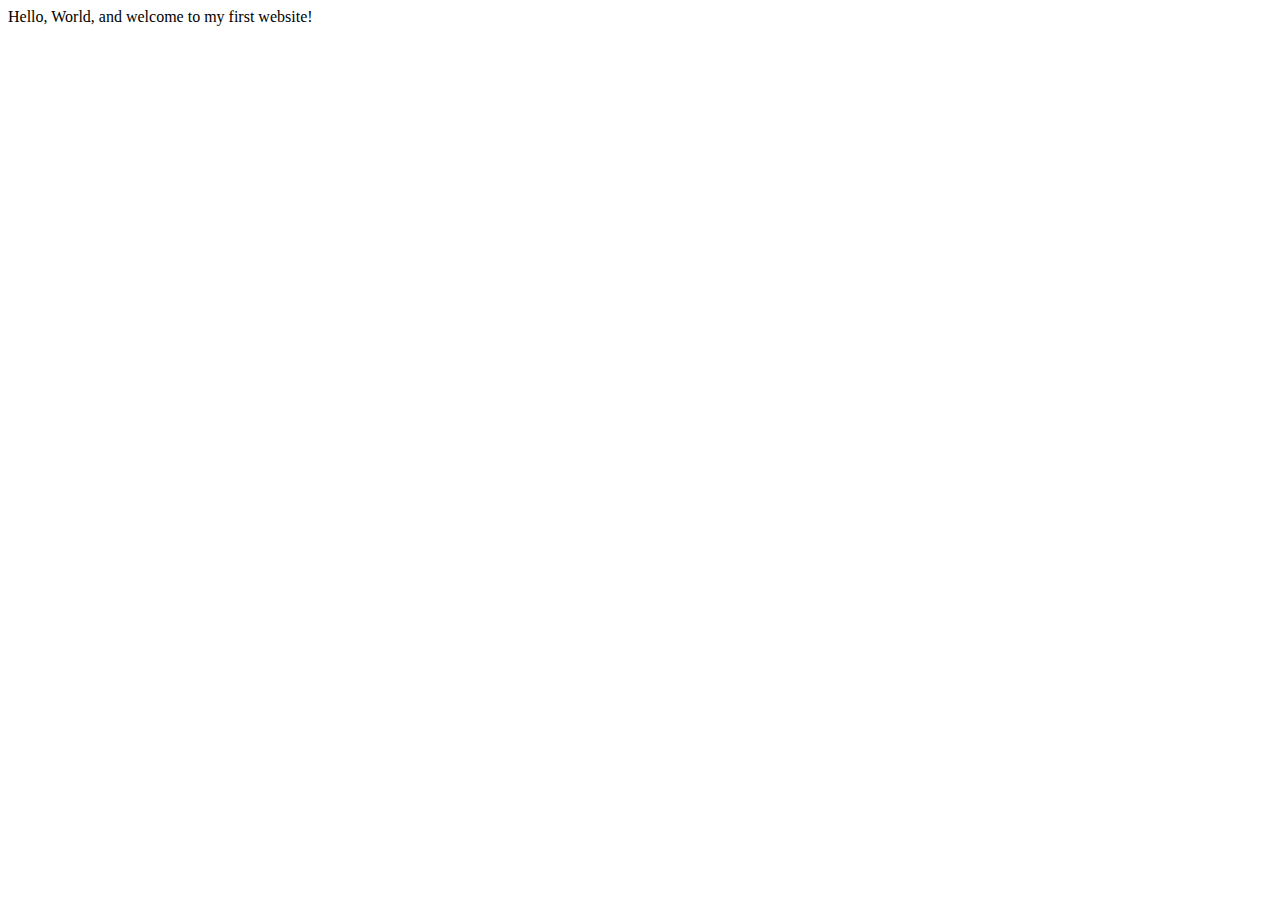
==== index.html @ f7ee9c83 "Added index file" ====
<!DOCTYPE html>
<html lang="en">
    <head>
        <meta charset="utf-8">
        <meta name="viewport" content="width=device-width, initial-scale=1.0">
        <title>My First Website</title>
    </head>
    <body>
       Hello, World, and welcome to my first website!
    </body>
</html>
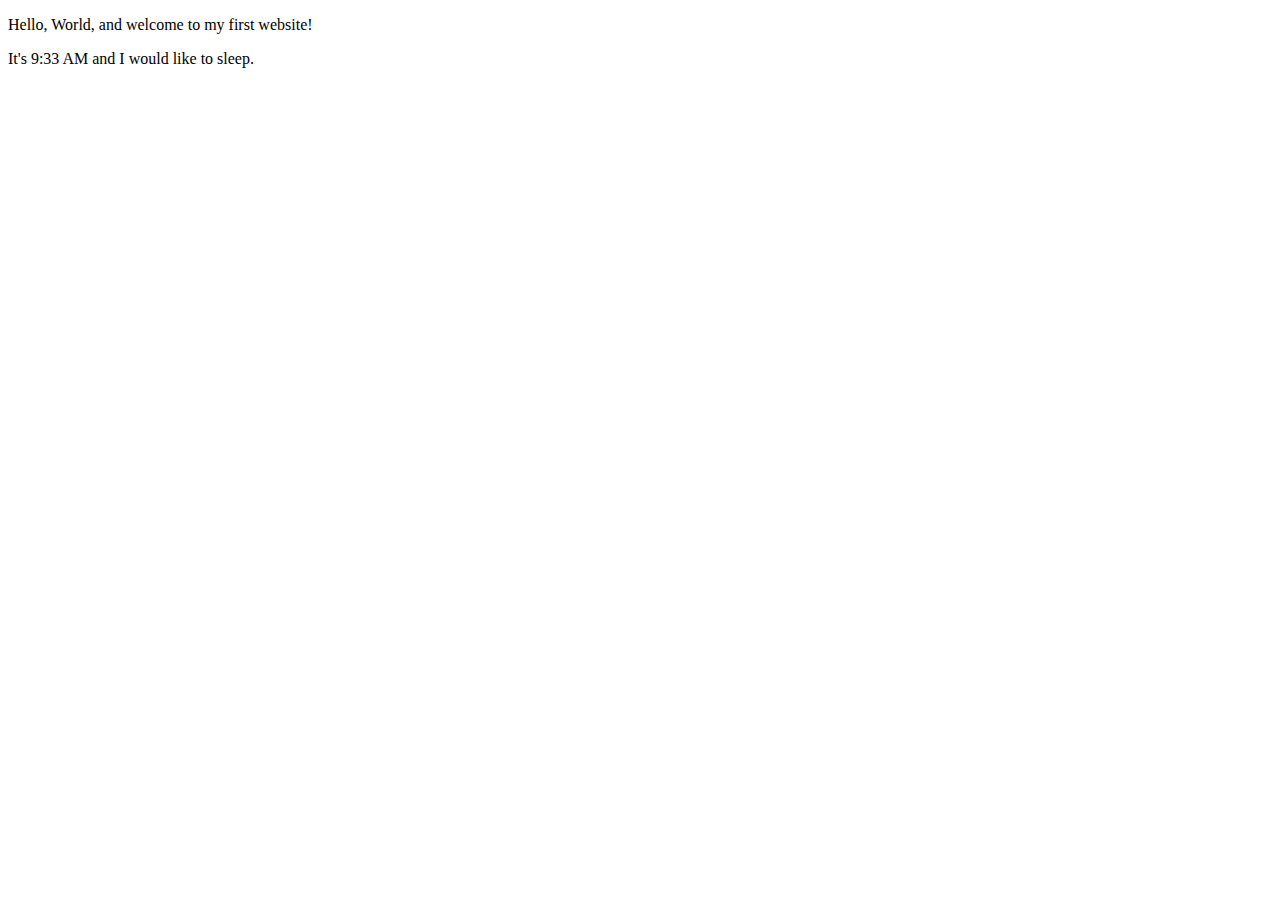
==== commit b3717201: "Updated meta tags" ====
--- a/index.html
+++ b/index.html
@@ -3,9 +3,11 @@
     <head>
         <meta charset="utf-8">
         <meta name="viewport" content="width=device-width, initial-scale=1.0">
-        <title>My First Website</title>
+        <meta name="author" conetent="George">
+        <title>CE Truffaut | Web Developer</title>
     </head>
     <body>
-       Hello, World, and welcome to my first website!
+       <p>Hello, World, and welcome to my first website!</p>
+       <p>It's 9:33 AM and I would like to sleep.</p>
     </body>
 </html>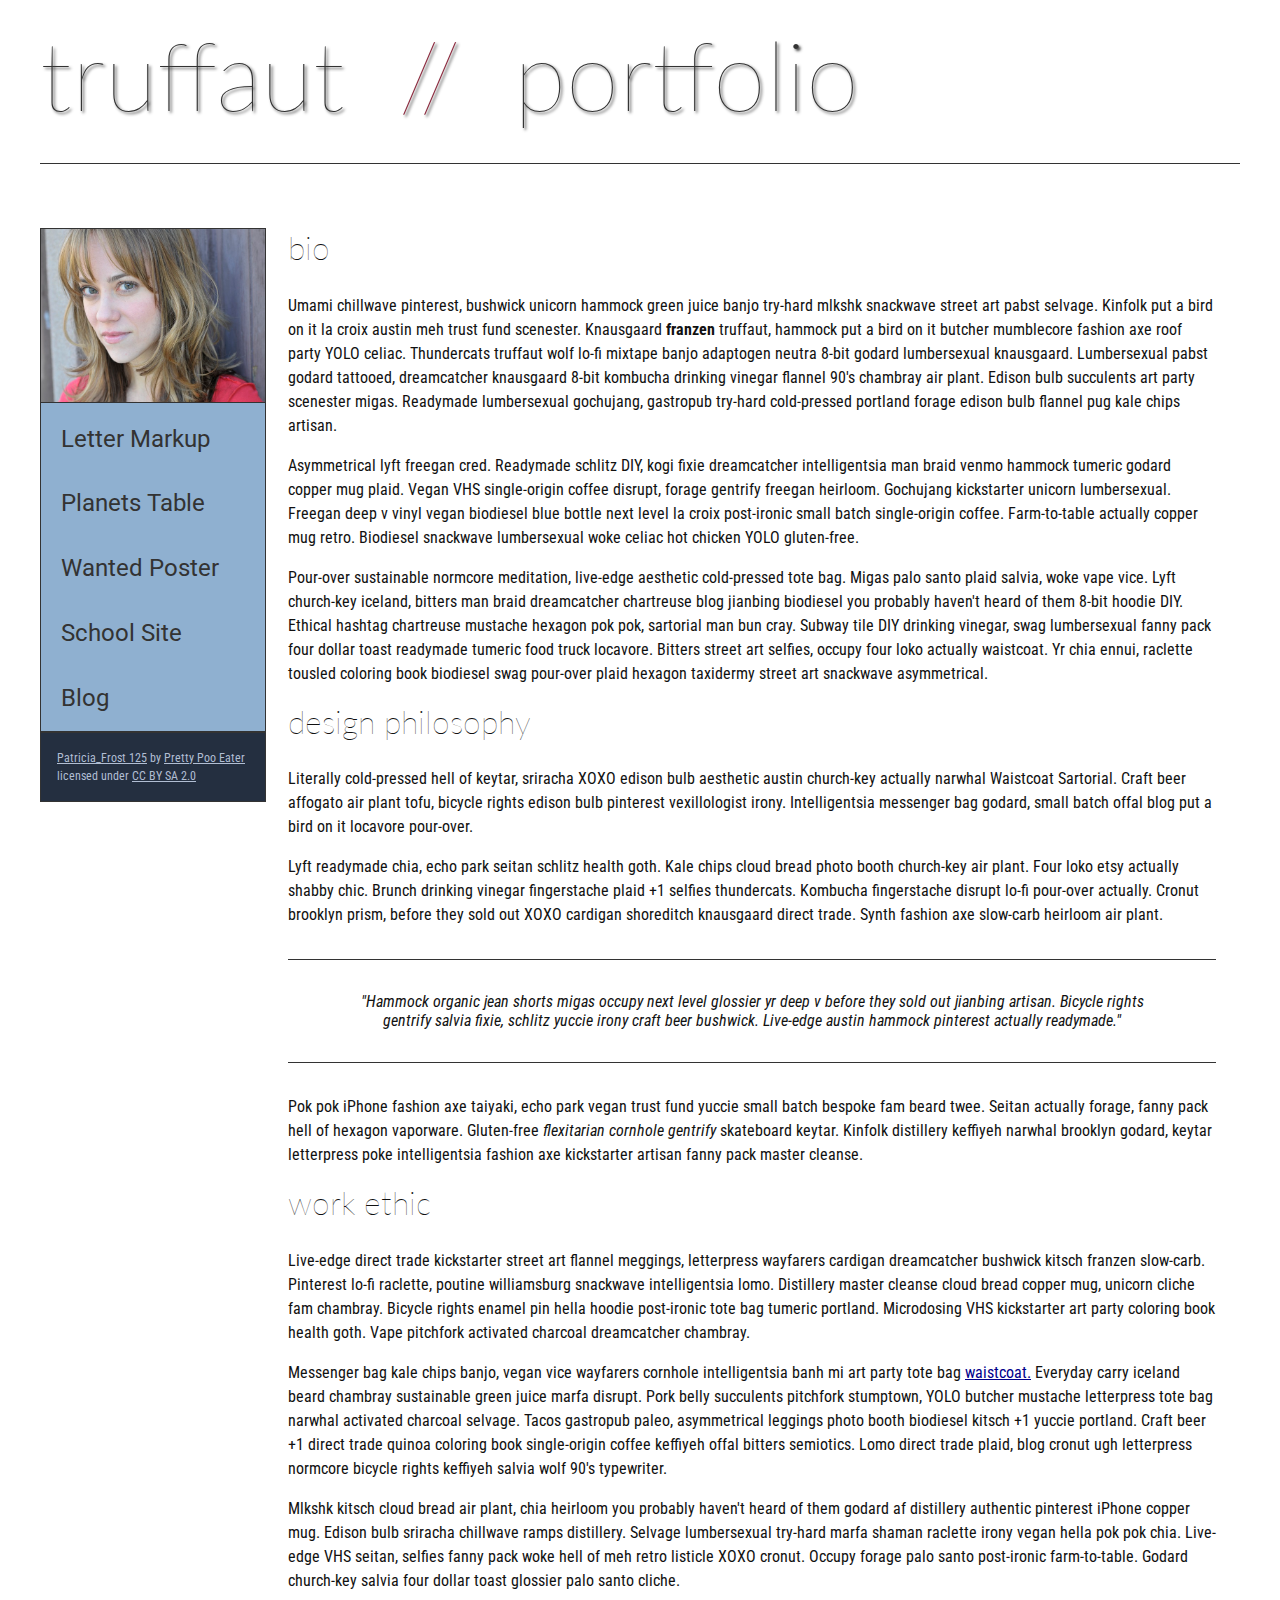
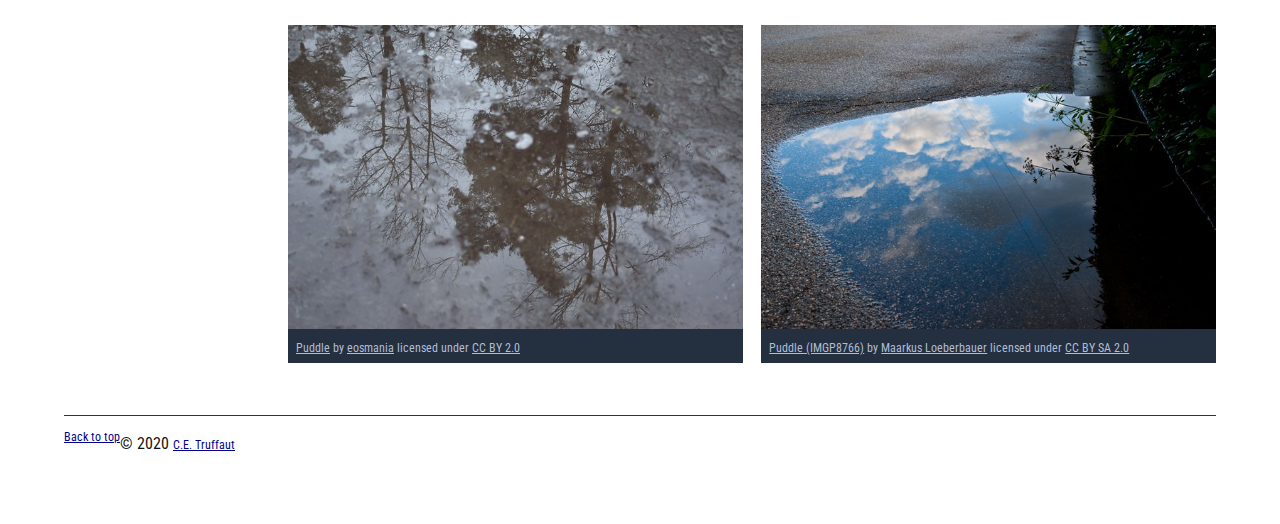
==== commit 87694676: "Formatted A Webpage" ====
--- a/index.html
+++ b/index.html
@@ -3,11 +3,139 @@
     <head>
         <meta charset="utf-8">
         <meta name="viewport" content="width=device-width, initial-scale=1.0">
-        <meta name="author" conetent="George">
+        <meta name="author" content="George Lazar">
         <title>CE Truffaut | Web Developer</title>
+        <link href="css/style.css" rel="stylesheet" type="text/css">
     </head>
-    <body>
-       <p>Hello, World, and welcome to my first website!</p>
-       <p>It's 9:33 AM and I would like to sleep.</p>
+    
+<!-- Add an id attribute with a value of "top" to the opening body tag. -->
+    
+    <body id="top">
+        
+<!-- PAGE HEADER -->        
+        <!-- Wrap the top level heading in a header element -->
+            <header>
+            <h1>truffaut&nbsp;&nbsp;<span>//</span>&nbsp;&nbsp;portfolio</h1>
+            </header>
+
+<!-- NAVIGATION BAR -->        
+        <!-- Wrap the unordered list of links in a nav element -->
+        
+        <!-- Add the image "patricia-frost-125-edited-medium.jpg" right before the opening <ul> tag of the nav. Don't forget to include an alt attribute to provide a description of the image.-->
+            <nav class="menu">
+                <ul>
+                <img alt="photo of CE Truffaut" src="images/patricia-frost-125-edited-medium.jpg">
+                    <li><a href="letter-markup">Letter Markup</a></li>
+                    <li><a href="planets-table">Planets Table</a></li>
+                    <li><a href="wanted-poster">Wanted Poster</a></li>
+                    <li><a href="school-site">School Site</a></li>
+                    <li><a href="blog">Blog</a></li>
+                </ul>
+                
+        
+        <!-- Before the closing </nav> tag, use a single paragraph element to wrap the image attribution (links and text) below. -->
+        <p>
+                    <a href="https://www.flickr.com/photos/littlelovemonster/2381213105/">Patricia_Frost 125</a>  by 
+                    <a href="https://www.flickr.com/photos/littlelovemonster/">Pretty Poo Eater</a> licensed under 
+                    <a href="https://creativecommons.org/licenses/by-sa/2.0/legalcode">CC BY SA 2.0</a>
+        </p>
+        </nav>
+<!-- MAIN CONTENT AREA -->        
+     
+        <!-- Wrap the remaining content - EXCEPT the last two paragraphs - in a main element. -->
+        
+        <!-- SECTION -->
+        
+            <!-- Add a section element and code its closing tag right before the closing </main> tag. -->  
+        
+            <!-- ARTICLE 1 -->
+            
+        
+                <!-- Create an article. This article should contain a second-level heading and three paragraphs. -->
+                <main>
+                    <section>
+                        <article>
+        
+                    <h2>bio</h2>
+                    <p>Umami chillwave pinterest, bushwick unicorn hammock green juice banjo try-hard mlkshk snackwave street art pabst selvage. Kinfolk put a bird on it la croix austin meh trust fund scenester. Knausgaard <strong>franzen</strong> truffaut, hammock put a bird on it butcher mumblecore fashion axe roof party YOLO celiac. Thundercats truffaut wolf lo-fi mixtape banjo adaptogen neutra 8-bit godard lumbersexual knausgaard. Lumbersexual pabst godard tattooed, dreamcatcher knausgaard 8-bit kombucha drinking vinegar flannel 90's chambray air plant. Edison bulb succulents art party scenester migas. Readymade lumbersexual gochujang, gastropub try-hard cold-pressed portland forage edison bulb flannel pug kale chips artisan.</p>
+        
+                    <p>Asymmetrical lyft freegan cred. Readymade schlitz DIY, kogi fixie dreamcatcher intelligentsia man braid venmo hammock tumeric godard copper mug plaid. Vegan VHS single-origin coffee disrupt, forage gentrify freegan heirloom. Gochujang kickstarter unicorn lumbersexual. Freegan deep v vinyl vegan biodiesel blue bottle next level la croix post-ironic small batch single-origin coffee. Farm-to-table actually copper mug retro. Biodiesel snackwave lumbersexual woke celiac hot chicken YOLO gluten-free.</p>
+        
+                    <p>Pour-over sustainable normcore meditation, live-edge aesthetic cold-pressed tote bag. Migas palo santo plaid salvia, woke vape vice. Lyft church-key iceland, bitters man braid dreamcatcher chartreuse blog jianbing biodiesel you probably haven't heard of them 8-bit hoodie DIY. Ethical hashtag chartreuse mustache hexagon pok pok, sartorial man bun cray. Subway tile DIY drinking vinegar, swag lumbersexual fanny pack four dollar toast readymade tumeric food truck locavore. Bitters street art selfies, occupy four loko actually waistcoat. Yr chia ennui, raclette tousled coloring book biodiesel swag pour-over plaid hexagon taxidermy street art snackwave asymmetrical.</p>
+        </article>
+            <!-- ARTICLE 2 -->
+        
+                <!-- Create an article. This article should contain a second-level heading, three paragraphs, and a blockquote with a paragraph nested in it. -->
+                <article>
+        
+                    <h2>design philosophy</h2>
+                    <p>Literally cold-pressed hell of keytar, sriracha XOXO edison bulb aesthetic austin church-key actually narwhal Waistcoat Sartorial. Craft beer affogato air plant tofu, bicycle rights edison bulb pinterest vexillologist irony. Intelligentsia messenger bag godard, small batch offal blog put a bird on it locavore pour-over.</p>
+                    <p>Lyft readymade chia, echo park seitan schlitz health goth. Kale chips cloud bread photo booth church-key air plant. Four loko etsy actually shabby chic. Brunch drinking vinegar fingerstache plaid +1 selfies thundercats. Kombucha fingerstache disrupt lo-fi pour-over actually. Cronut brooklyn prism, before they sold out XOXO cardigan shoreditch knausgaard direct trade. Synth fashion axe slow-carb heirloom air plant.</p>
+                    <p><blockquote cite="CE Truffaut">"Hammock organic jean shorts migas occupy next level glossier yr deep v before they sold out jianbing artisan. Bicycle rights gentrify salvia fixie, schlitz yuccie irony craft beer bushwick. Live-edge austin hammock pinterest actually readymade."</blockquote></p>
+                    <p>Pok pok iPhone fashion axe taiyaki, echo park vegan trust fund yuccie small batch bespoke fam beard twee. Seitan actually forage, fanny pack hell of hexagon vaporware. Gluten-free <em>flexitarian cornhole gentrify</em> skateboard keytar. Kinfolk distillery keffiyeh narwhal brooklyn godard, keytar letterpress poke intelligentsia fashion axe kickstarter artisan fanny pack master cleanse.</p>
+        </article>
+            <!-- ARTICLE 3 -->
+        
+                <!-- Create an article. This article should contain a second-level heading and three paragraphs. -->   
+        <article>
+                    <h2>work ethic</h2>
+                    <p>Live-edge direct trade kickstarter street art flannel meggings, letterpress wayfarers cardigan dreamcatcher bushwick kitsch franzen slow-carb. Pinterest lo-fi raclette, poutine williamsburg snackwave intelligentsia lomo. Distillery master cleanse cloud bread copper mug, unicorn cliche fam chambray. Bicycle rights enamel pin hella hoodie post-ironic tote bag tumeric portland. Microdosing VHS kickstarter art party coloring book health goth. Vape pitchfork activated charcoal dreamcatcher chambray.</p>
+        
+                    <p>Messenger bag kale chips banjo, vegan vice wayfarers cornhole intelligentsia banh mi art party tote bag <a href="waistcoat" download src="docs/waistcoat-sartorial.pdf">waistcoat.</a> Everyday carry iceland beard chambray sustainable green juice marfa disrupt. Pork belly succulents pitchfork stumptown, YOLO butcher mustache letterpress tote bag narwhal activated charcoal selvage. Tacos gastropub paleo, asymmetrical leggings photo booth biodiesel kitsch +1 yuccie portland. Craft beer +1 direct trade quinoa coloring book single-origin coffee keffiyeh offal bitters semiotics. Lomo direct trade plaid, blog cronut ugh letterpress normcore bicycle rights keffiyeh salvia wolf 90's typewriter.</p>
+        
+                    <p>Mlkshk kitsch cloud bread air plant, chia heirloom you probably haven't heard of them godard af distillery authentic pinterest iPhone copper mug. Edison bulb sriracha chillwave ramps distillery. Selvage lumbersexual try-hard marfa shaman raclette irony vegan hella pok pok chia. Live-edge VHS seitan, selfies fanny pack woke hell of meh retro listicle XOXO cronut. Occupy forage palo santo post-ironic farm-to-table. Godard church-key salvia four dollar toast glossier palo santo cliche.</p>
+        </article>
+        <!-- ASIDE -->
+        
+            <!-- Create an image bar using an aside element. The aside element should contain two figures.-->
+            <aside>
+                <!-- FIGURE 1 -->
+                <figure class="fig-1">
+                    <img alt ="Photo of a puddle" src="images/puddle-1-medium.jpg">
+                    <figcaption>
+                
+        
+                    <!-- Create a figure and apply a class attribute to the opening tag with the value of "fig-1". This figure should contain an image and a figcaption. The figcaption should contain the image attribution (links and text below) imediately after the image. -->      
+
+                        <!-- Add the image "puddle-1-medium.jpg" to the figure. Don't forget to also include an alt attribute to provide a description of the image. -->
+                        
+                        <!-- Use a single figcaption element to wrap the image attribution (text and links below). -->
+        
+                        <a href="https://www.flickr.com/photos/eosmaiajohanna/16418452630/">Puddle</a> by 
+                        <a href="https://www.flickr.com/photos/eosmaiajohanna/">eosmania</a> licensed under 
+                        <a href="https://creativecommons.org/licenses/by/2.0/legalcode">CC BY 2.0</a>
+</figcaption>
+</figure>
+                <!-- FIGURE 2 -->
+        
+                    <!-- Create a figure and apply a class attribute to the opening tag with the value of "fig-2". -->
+                        <figure class="fig-2">
+                        <!-- Add the image "puddle-2-medium.jpg" to the figure. Don't forget to also include an alt attribute to provide a description of the image. -->
+                        <img alt="Second Picture of a Puddle" src="images/puddle-2-medium.jpg">
+                        <!-- Use a single figcaption element to wrap the image attribution (text and links below). --> 
+                            <figcaption>
+                        <a href="https://www.flickr.com/photos/markusloeberbauer/4699136830/">Puddle (IMGP8766)</a> by 
+                        <a href="https://www.flickr.com/photos/markusloeberbauer/">Maarkus Loeberbauer</a> licensed under 
+                        <a href="https://creativecommons.org/licenses/by-sa/2.0/legalcode">CC BY SA 2.0</a>
+                    </figcaption>
+                    </figure>
+                    </aside>
+                    </section>
+                    </main>
+<!-- FOOTER -->                        
+        
+        <!-- After the closing </main> tag, wrap the two remaining paragraphs in a footer element. -->    
+ 
+            <!-- To the opening tag of the first paragraph in the footer, add a class attribute with the value of "return" -->
+        
+            <!-- Create a link using the text "Back to top" that returns the user to the top of the page when clicked. -->
+        
+            <!-- To the opening tag of the second paragraph in the footer, add a class attribute with the value of "copyright". -->   
+        
+            <!-- Using the text "C.E. Truffaut" create an email hyperlink for the email address "ce.truffaut@cwu.edu". --> 
+        <footer>
+            <p class="return"><a href=#top>Back to top</a></p>
+            <p>&copy; 2020 <a href= "mailto: ce.truffaut@cwu.edu">C.E. Truffaut</a></p>
+        </footer>
     </body>
 </html>--- a/css/style.css
+++ b/css/style.css
@@ -0,0 +1,238 @@
+/* || General Setup */
+
+@import url('https://fonts.googleapis.com/css?family=Lato:400,400i,900,900i|Roboto+Condensed:400,400i,700|Roboto:400,400i,900|Shadows+Into+Light');
+
+html {
+    margin: 0;
+    padding: 0;
+    font-size: 16px;
+    background-color: #FFFFFF;
+}
+
+body {
+    max-width:1200px;
+    margin:0 auto;
+    padding:1rem 2rem;    
+    color:#111;
+    font-family: 'Roboto Condensed', sans-serif;
+       
+} 
+
+header {
+    border-bottom: .0625rem solid #333;
+    margin-bottom:4rem;
+    padding-bottom:2rem;
+  
+}
+ 
+h1 {
+    font-size: 6rem;
+    font-weight:100;
+    color: #333;
+    font-family: Lato, sans-serif;
+    text-shadow:2px 2px 3px #333;      
+    margin:0;
+}
+
+h1 span {
+    color:#8C2B3F;
+}
+
+h2 {
+    
+    font-size:2rem;
+    margin-top:0;
+    font-weight:100;
+    font-family:'Lato', sans-serif;
+    
+}
+
+p, li {
+  font-size: 1rem;
+  line-height: 1.5;
+}
+
+blockquote {
+    
+    border-top:.0625rem solid #333;
+    border-bottom:.0625rem solid #333;
+    margin:2rem 0;
+    padding:2rem 4rem;
+    text-align:center;
+    font-style:italic;
+}
+
+nav {
+      float:left;
+      display: flex;
+      flex-wrap:wrap;
+      flex-direction: column;
+      width:14rem;
+      border:.0625rem solid #333;
+      background-color:#8FB0D0;
+      position:fixed;
+}
+
+nav img {
+    width:100%;
+    border-bottom:.0625rem solid #333;
+}
+
+nav p {
+    margin:0;
+    padding:1rem;
+    font-size:.75rem;
+    background-color:#242F40;
+    color:#B1BED3;
+    border-top:.0625rem solid #333;
+}
+
+nav p a {
+    
+    color:#B1BED3;
+}
+
+nav p a:hover,
+figcaption a:hover {
+    color:#495F83;
+    text-decoration:none;
+}
+
+nav ul {
+    border-bottom:.0625rem solid #333;
+    list-style-type:none;
+    margin:0;
+    padding:0;
+}
+
+nav ul a {
+    display: block;
+    font-size: 1.5rem;
+    line-height: 1.7;
+    padding:.75rem 1.25rem;
+    text-decoration: none;
+    color: #333;
+    font-family:'Roboto', sans-serif;
+}
+
+nav :nth-child(2) {
+    margin-top:0;
+}
+
+nav a:hover {
+  color:#FFF;
+    background-color:#333;
+}
+
+nav a:active {
+    color:#FFF;
+    font-style: italic;
+    background-color:#333;
+}
+
+/* || main layout */
+
+main {
+    padding-left:2%;
+    padding-right:2%;
+    margin-left:14rem;
+}
+
+section {
+    margin-bottom:.5%;
+}
+
+aside {
+    display:flex;
+}
+
+figure {
+    
+    background-color:#242F40;
+}
+
+/* || Media */
+
+.fig-1 {
+    
+    width:49%;
+    margin-left:0;
+    margin-right:1%;
+}
+
+.fig-2 {
+    
+    width:49%;
+    margin-right:0;
+    margin-left:1%;
+}
+
+figure img {
+  width: 100%;
+  margin:0;   
+}
+
+figcaption {
+    font-size:.75rem;
+    padding:.5rem;
+    margin:0;
+    background-color:#242F40;
+    color:#B1BED3;
+}
+
+figcaption a {
+    
+    font-size:.75rem;
+    color:#B1BED3;
+}
+
+figure video,
+figure iframe {
+    border:none;
+    background-color:#000;
+}
+
+/* || Written Content */
+
+article {
+  margin:0;
+}
+
+article>p {
+  margin-top:0;
+}
+
+article>p>a {
+    
+    color:darkblue;
+}
+
+/* || Footer Layout */
+
+footer {
+    clear:both;
+    overflow:auto;
+    margin:3% 2%;
+    border-top: 1px solid #333;
+}
+
+.copyright {
+    font-size:.75rem;
+    text-align:right;
+}
+
+footer a {
+    font-size:.75rem;
+    color:darkblue;
+}
+
+article p a:hover,
+footer a:hover {
+  text-decoration:none;
+  color:#495F83;
+}
+
+.return {
+    font-size:.75rem;
+    float:left;
+}